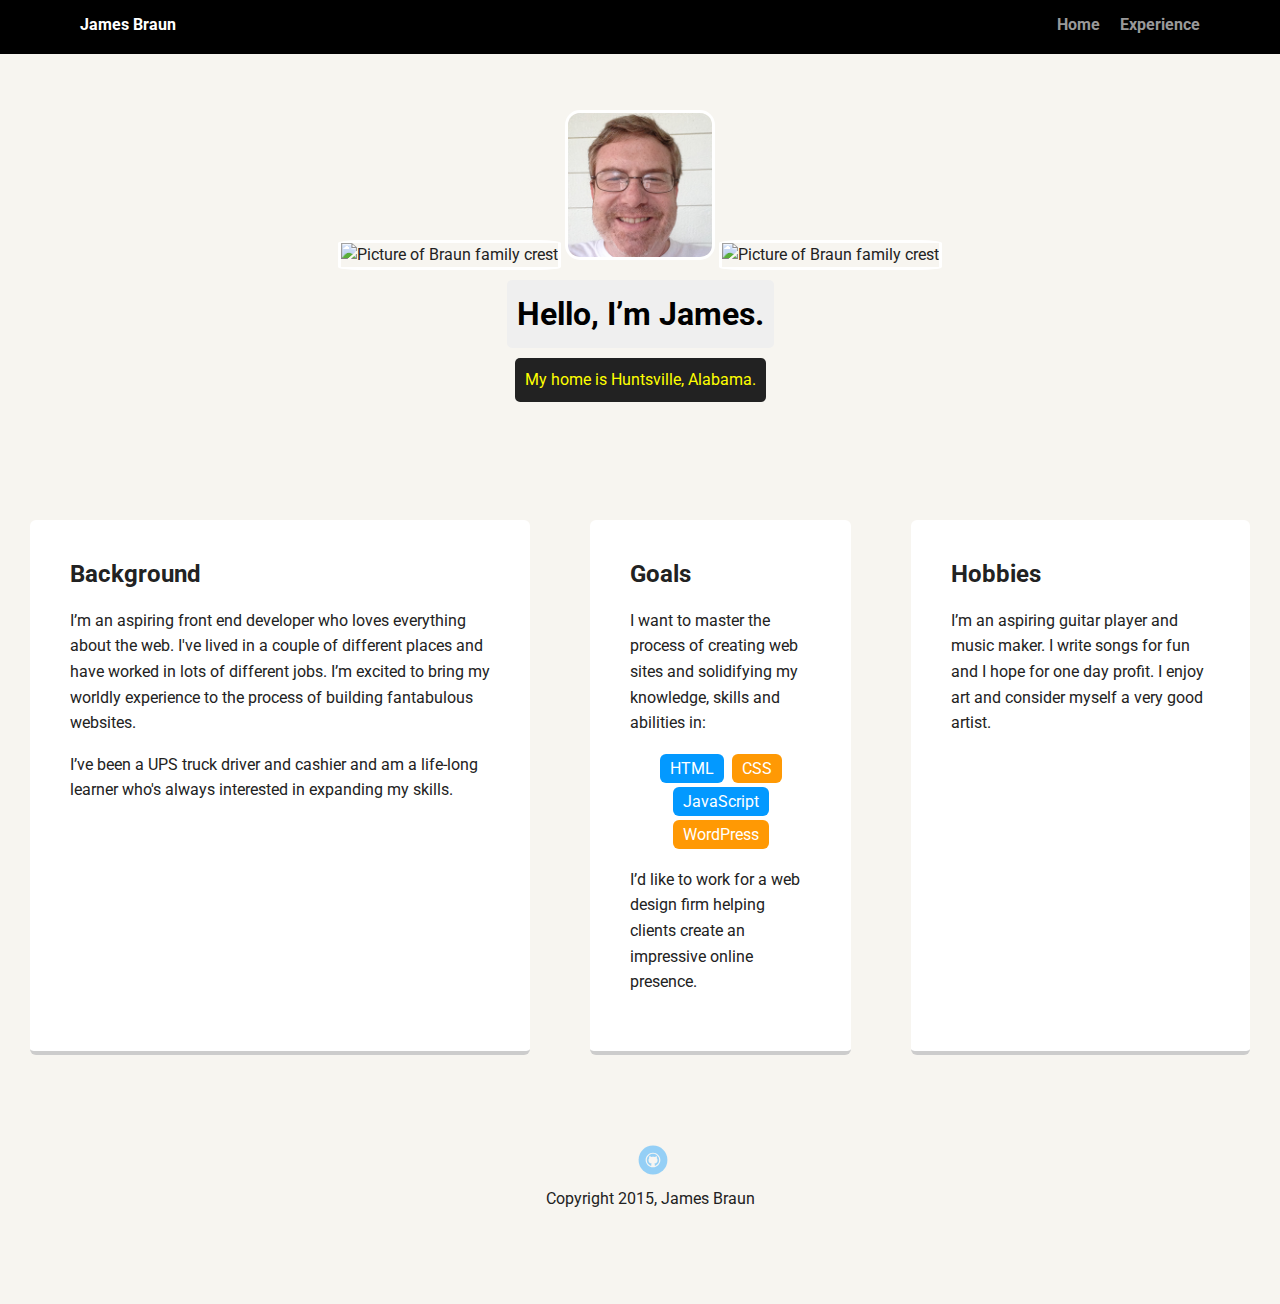
==== portfolio_update_v1/index.html @ aa9c85a0 "many changes" ====
<!doctype html>
<html lang="en">
<head>
  <meta charset="utf-8">
  <title>James Braun's Profile</title>
  <meta name="viewport" content="width=device-width, initial-scale=1.0">
  <link rel="stylesheet" href="styles.css">
  <link href="https://fonts.googleapis.com/css?family=Muli%7CRoboto:400,300,500,700,900" rel="stylesheet"></head>
  <body>

    <div class="main-nav">
        <ul class="nav">
          <li class="name">James Braun</li>
          <li><a href="index.html">Home</a></li>
          <li><a href="experience.html">Experience</a></li>
        </ul>
    </div>

    <header>
      <img src="images/braun.jpg" alt="Picture of Braun family crest" class="profile-image">
      <img src="images/me.png" alt="Picture of James Braun" class="profile-image">
      <img src="images/braun.jpg" alt="Picture of Braun family crest" class="profile-image">
      <h1 class="tag name">Hello, I’m James.</h1>
      <p class="tag location">My home is Huntsville, Alabama.</p>
    </header>

    <main class="flex">
      <div class="card">
        <h2>Background</h2>
        <p>I’m an aspiring front end developer who loves everything about the web. I've lived in a couple of different places and have worked in lots of different jobs. I’m excited to bring my worldly experience to the process of building fantabulous websites.</p>
        <p>I’ve been a UPS truck driver and cashier and am a life-long learner who's always interested in expanding my skills.</p>
      </div> 

      <div class="card">
        <h2>Goals</h2>
        <p>I want to master the process of creating web sites and solidifying my knowledge, skills and abilities in:</p>
        <ul class="skills">
          <li>HTML</li>
          <li>CSS</li>
          <li>JavaScript</li>
          <li>WordPress</li>
          <!-- <li>Ruby</li> -->
          <!-- <li>Rails</li> -->
        </ul>
        <p>I’d like to work for a web design firm helping clients create an impressive online presence.</p>
      </div> 

      <div class="card">
        <h2>Hobbies</h2>
        <p>I’m an aspiring guitar player and music maker.  I write songs for fun and I hope for one day profit.  I enjoy art and consider myself a very good artist. </p>
      </div> 

    </main>
    <footer>
      <ul>
        <li><a href="http://github.com/james-braun/" class="social github">Github</a></li>
      </ul>
      <p class="copyright">Copyright 2015, James Braun</p>
    </footer>
  </body>
  </html>
---- portfolio_update_v1/styles.css ----
/* Global Layout Set-up */
* { 
  box-sizing: border-box;
}
  
body {
  margin: 0;
  padding: 0;
  text-align: center;
  font-family: 'Roboto', sans-serif;
  color: #222;
  background: #f7f5f0;
}
/* Link Styles */

a {
  text-decoration: none;
  color: #999;
}
a:hover {
  color: #6633ff;
}

/* Section Styles */

.main-nav {
  width: 100%;
  background: black;
  min-height: 30px;
  padding: 10px;
  position: fixed;
  text-align: center;
}
.nav {
  display: flex;
  justify-content: space-around;
  font-weight: 700;
  list-style-type: none;
  margin: 0 auto;
  padding: 0;
}

.nav .name {
    display: block;
    margin-right: auto;
    color: white;
}
.nav li {
  padding: 5px 10px 10px 10px;
}
.nav a {
  transition: all .5s;
}
.nav a:hover {
  color: white
}

header {
  text-align: center;
  background: url('images/huntsville.jpg') no-repeat top center ;
  background-size: cover;
  overflow: hidden;
  padding-top: 60px;
}
header {
  line-height: 1.5;
}
header .profile-image {
  margin-top: 50px;
  width: 150px;
  height: 150px;
  border-radius: 10%;
  border: 3px solid white;
  transition: all .5s;
}
header .profile-image:hover {
  transform: scale(1.2) rotate(5deg);
}
.tag {
  background-color: #efefef;
  color: black;
  padding: 10px;
  border-radius: 5px;
  display: table;
  margin: 10px auto;
} 
.location {
  background-color: #222;
  color: yellow;
}
.card {
  margin: 30px;
  padding: 20px 40px 40px;
  max-width: 500px;
  text-align: left;
  background: #fff;
  border-bottom: 4px solid #ccc;
  border-radius: 6px;
  transition: all .5s;
}
.card:hover {
  border-color: #ff99ff;
}

ul.skills {
  padding: 0;
  text-align: center;
}

.skills li {
  border-radius: 6px;
  display: inline-block;
  background: #ff9904;
  color: white;
  padding: 5px 10px;
  margin: 2px;
}

.skills li:nth-child(odd) {
  background: #0399ff;
}

footer {
  width: 100%;
  min-height: 30px;
  padding: 20px 0 40px 20px;
}

footer .copyright {
  top: -8px;
  font-size: .75em;
}

footer ul {
  list-style-type: none;
  margin: 0;
  padding: 0;
}

footer ul li {
  display: inline-block;
}

a.social {
  display: inline-block;
  text-indent: -9999px;
  margin-left: 5px;
  width: 30px;
  height: 30px;
  background-size: 30px 30px;
  opacity: .4;
  transition: all .5s;
}
a.twitter {
  background-image: url(images/twitter.svg);
}
a.linkedin {
  background-image: url(images/linkedin.svg);
}
a.github {
  background-image: url(images/github.svg);
}
a.social:hover {
  opacity: 1;
}
.clearfix {
  clear: both;
}

/* Styles for larger screens */
@media screen and (min-width: 720px) {
  
  .flex {
      display: -ms-flexbox;      /* TWEENER - IE 10 */
      display: flex; 
      max-width: 1800px;
      -ms-flex-pack: distribute;
      justify-content: space-around;
      margin: 0 auto;
  }

  .flex-experience {
    max-width: 1200px;
  }

  header {
    min-height: 470px;
  }

  .nav {
    max-width: 1200px;
    padding: 0 30px;
  }


  main {
    padding-top: 20px;
  }

  main p {
    line-height: 1.6em;
  }

  footer {
    font-size: 1.3em;
    max-width: 1200px;
    margin: 40px auto;
  }

}
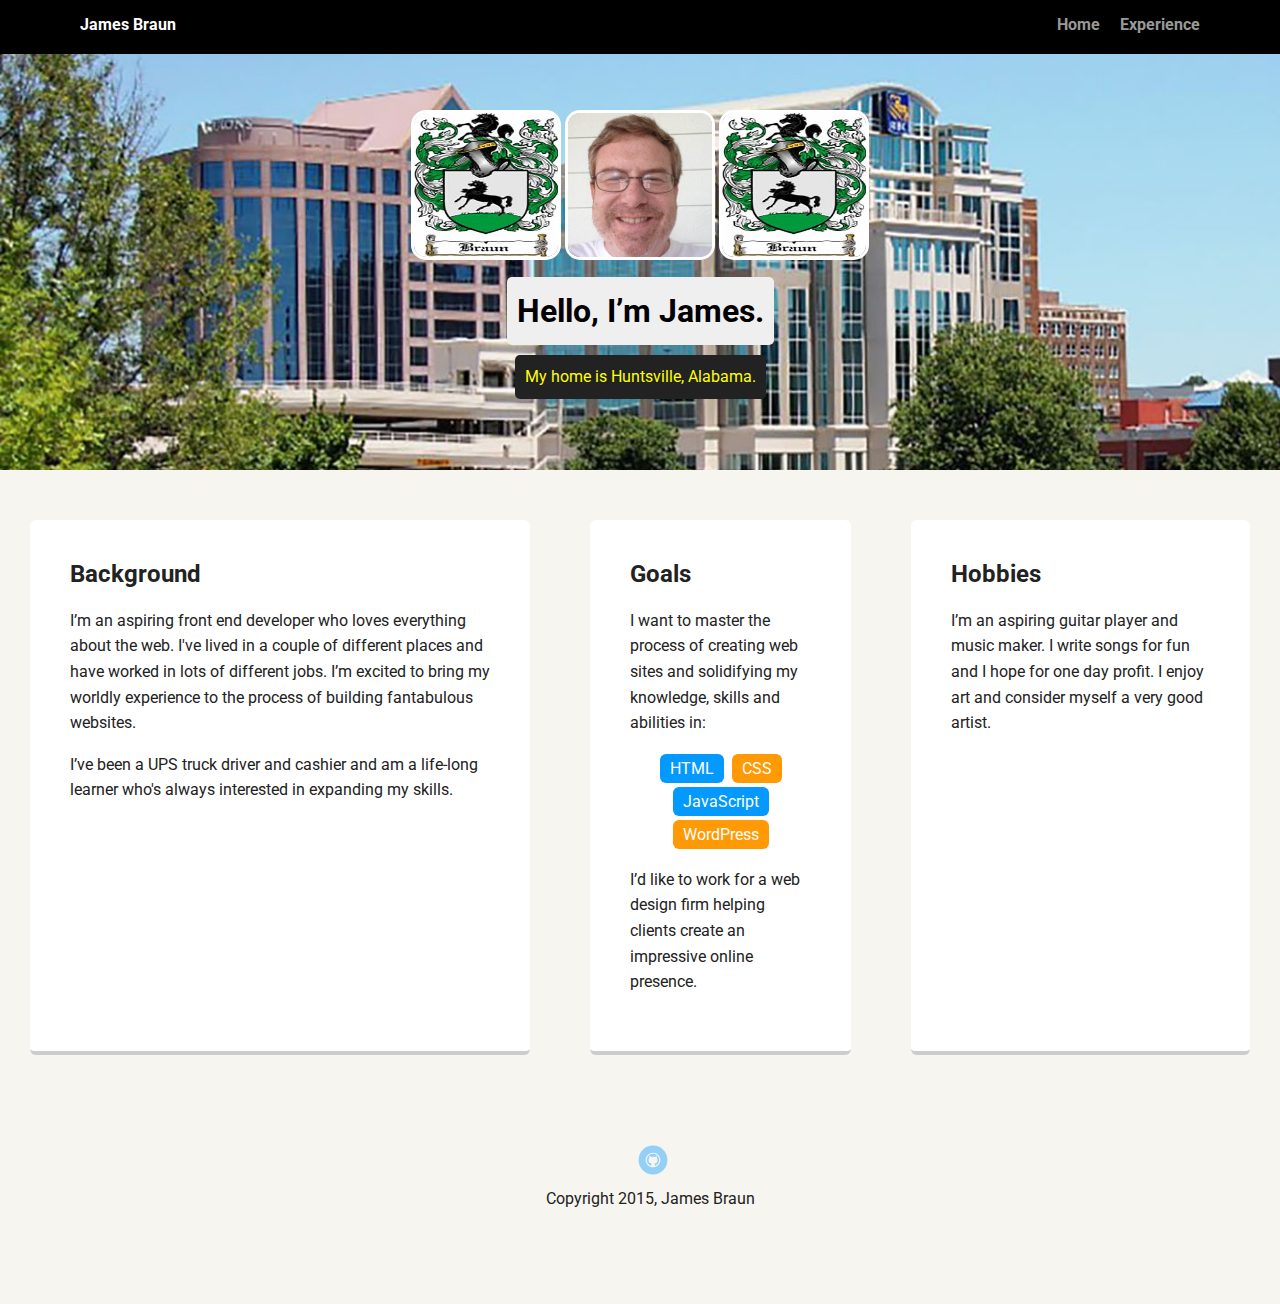
==== commit 980fa057: "change file name" ====
--- a/portfolio_update_v1/index.html
+++ b/portfolio_update_v1/index.html
@@ -17,9 +17,9 @@
     </div>
 
     <header>
-      <img src="images/braun.jpg" alt="Picture of Braun family crest" class="profile-image">
+      <img src="images/Braun.jpg" alt="Picture of Braun family crest" class="profile-image">
       <img src="images/me.png" alt="Picture of James Braun" class="profile-image">
-      <img src="images/braun.jpg" alt="Picture of Braun family crest" class="profile-image">
+      <img src="images/Braun.jpg" alt="Picture of Braun family crest" class="profile-image">
       <h1 class="tag name">Hello, I’m James.</h1>
       <p class="tag location">My home is Huntsville, Alabama.</p>
     </header>
--- a/portfolio_update_v1/styles.css
+++ b/portfolio_update_v1/styles.css
@@ -1,4 +1,5 @@
 /* Global Layout Set-up */
+
 * { 
   box-sizing: border-box;
 }
@@ -57,7 +58,7 @@
 
 header {
   text-align: center;
-  background: url('images/huntsville.jpg') no-repeat top center ;
+  background: url('images/Huntsville.jpg') no-repeat top center ;
   background-size: cover;
   overflow: hidden;
   padding-top: 60px;
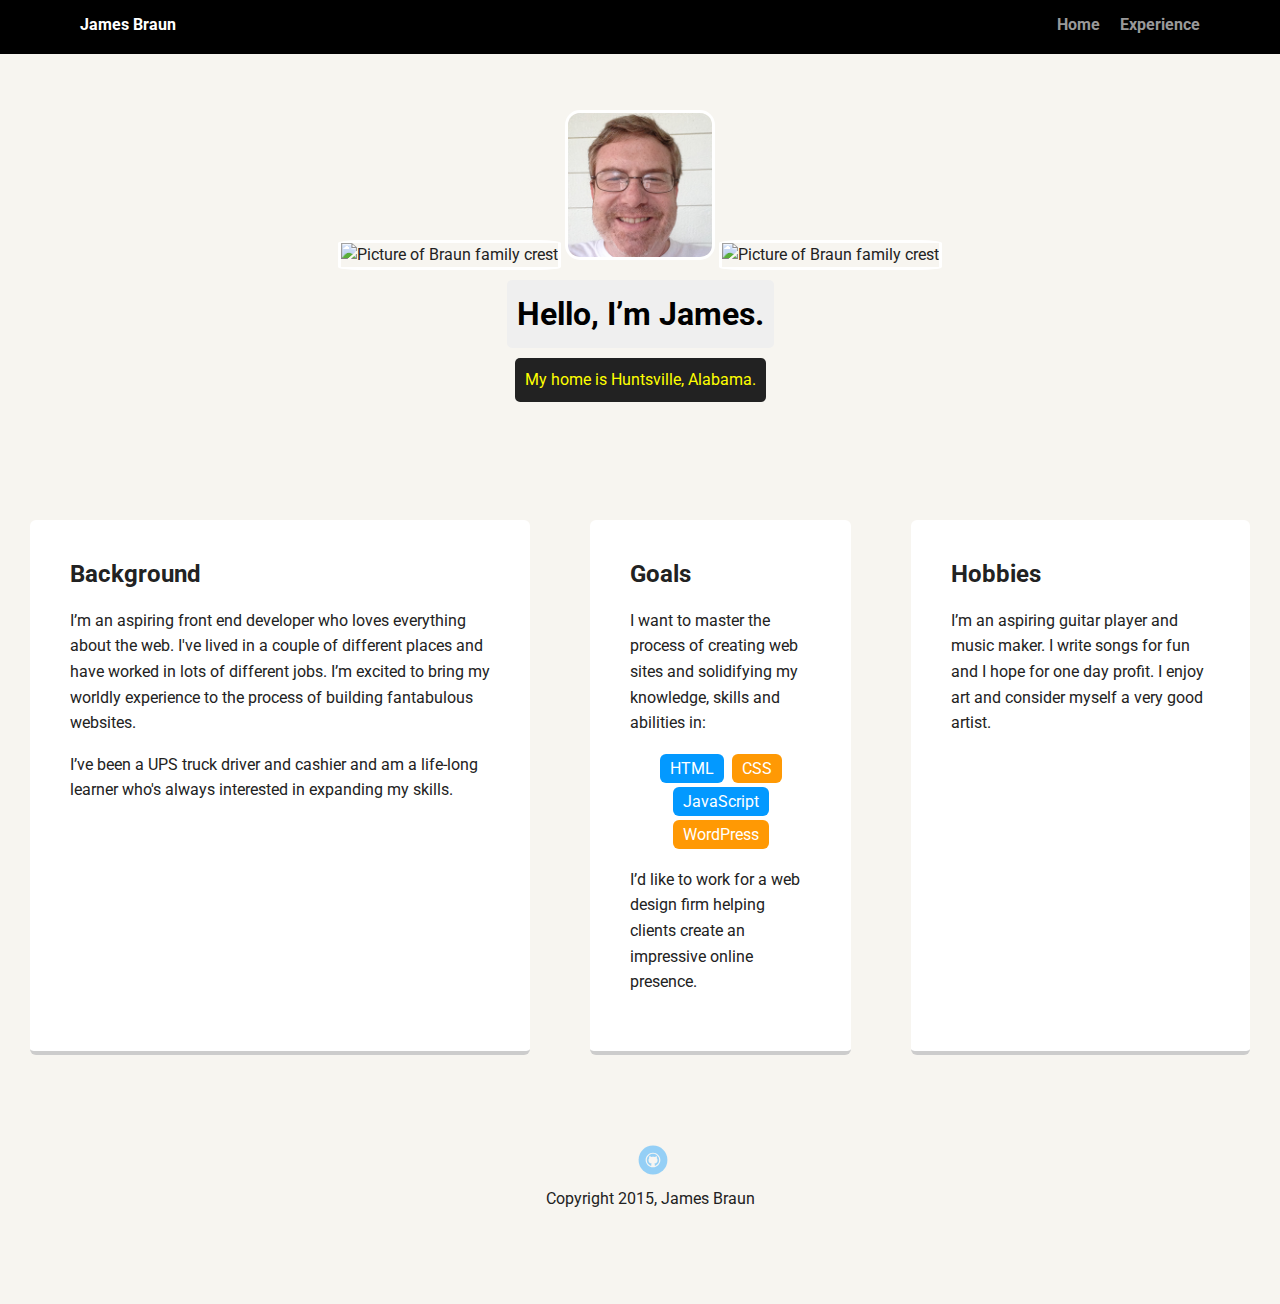
==== commit 729e09d2: "test html" ====
--- a/portfolio_update_v1/index.html
+++ b/portfolio_update_v1/index.html
@@ -17,9 +17,9 @@
     </div>
 
     <header>
-      <img src="images/Braun.jpg" alt="Picture of Braun family crest" class="profile-image">
+      <img src="images/braun.jpg" alt="Picture of Braun family crest" class="profile-image">
       <img src="images/me.png" alt="Picture of James Braun" class="profile-image">
-      <img src="images/Braun.jpg" alt="Picture of Braun family crest" class="profile-image">
+      <img src="images/braun.jpg" alt="Picture of Braun family crest" class="profile-image">
       <h1 class="tag name">Hello, I’m James.</h1>
       <p class="tag location">My home is Huntsville, Alabama.</p>
     </header>
--- a/portfolio_update_v1/styles.css
+++ b/portfolio_update_v1/styles.css
@@ -58,7 +58,7 @@
 
 header {
   text-align: center;
-  background: url('images/Huntsville.jpg') no-repeat top center ;
+  background: url('images/huntsville.jpg') no-repeat top center ;
   background-size: cover;
   overflow: hidden;
   padding-top: 60px;
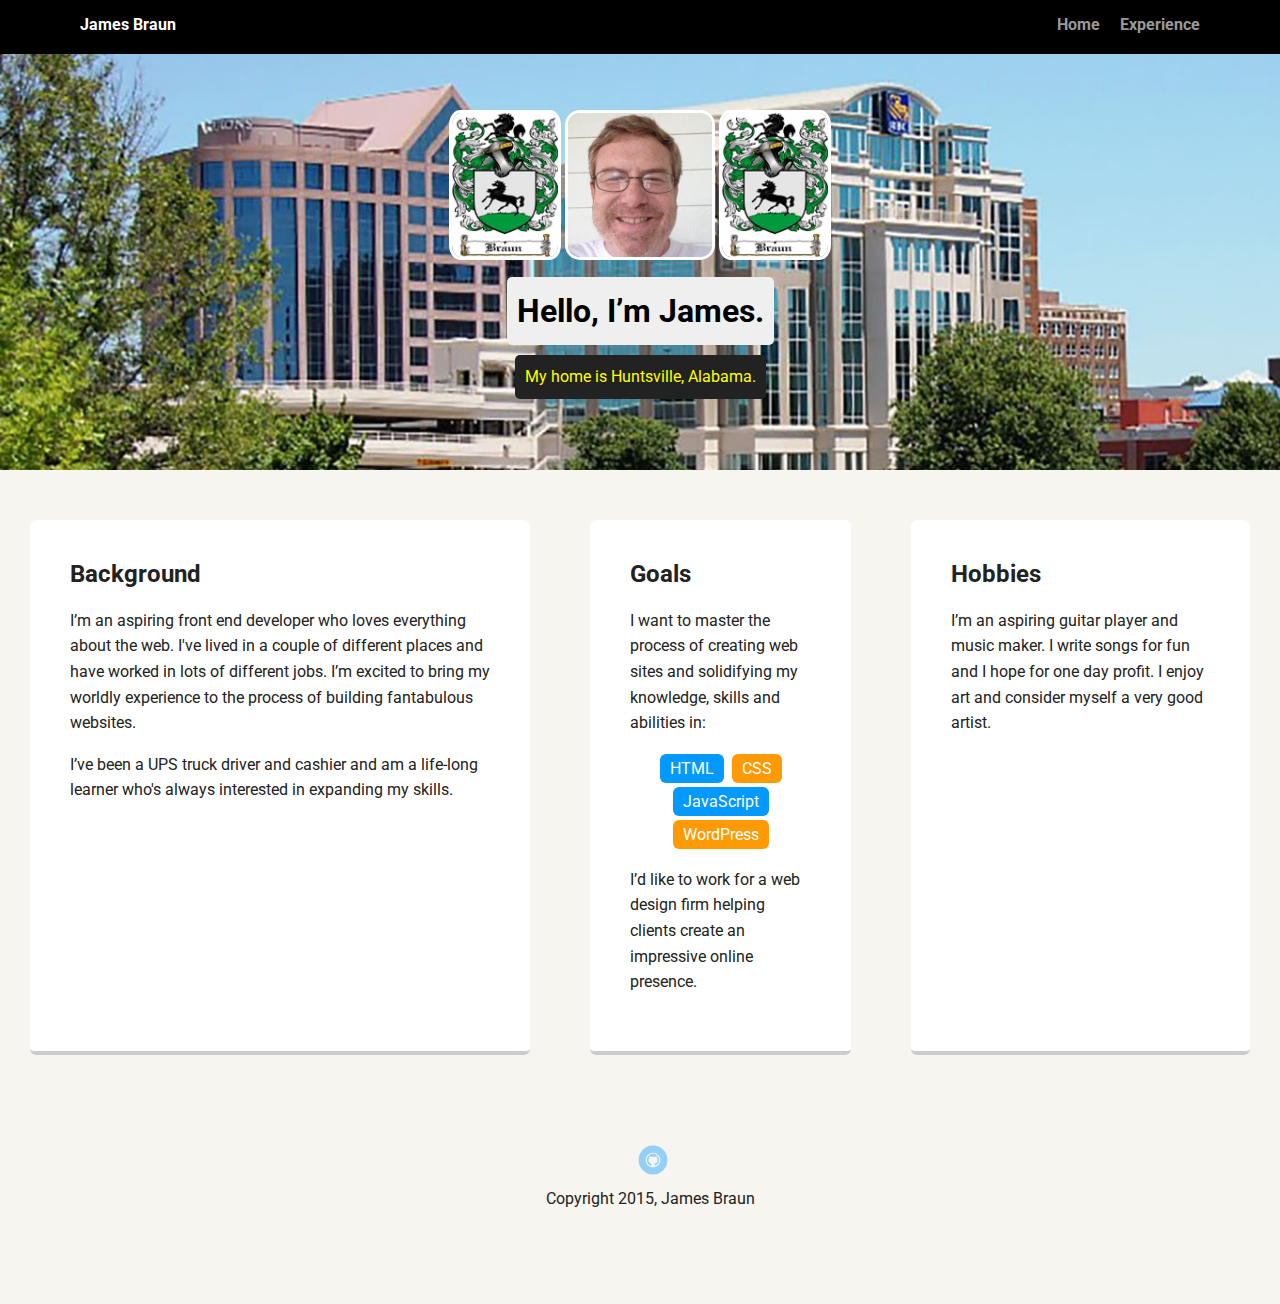
==== commit 79368e41: "added profile-image-braun for image size" ====
--- a/portfolio_update_v1/index.html
+++ b/portfolio_update_v1/index.html
@@ -17,9 +17,9 @@
     </div>
 
     <header>
-      <img src="images/braun.jpg" alt="Picture of Braun family crest" class="profile-image">
+      <img src="images/braun.jpg" alt="Picture of Braun family crest" class="profile-image profile-image-braun">
       <img src="images/me.png" alt="Picture of James Braun" class="profile-image">
-      <img src="images/braun.jpg" alt="Picture of Braun family crest" class="profile-image">
+      <img src="images/braun.jpg" alt="Picture of Braun family crest" class="profile-image profile-image-braun">
       <h1 class="tag name">Hello, I’m James.</h1>
       <p class="tag location">My home is Huntsville, Alabama.</p>
     </header>
--- a/portfolio_update_v1/styles.css
+++ b/portfolio_update_v1/styles.css
@@ -74,6 +74,10 @@
   border: 3px solid white;
   transition: all .5s;
 }
+header .profile-image-braun {
+  width: 112px;
+}
+
 header .profile-image:hover {
   transform: scale(1.2) rotate(5deg);
 }
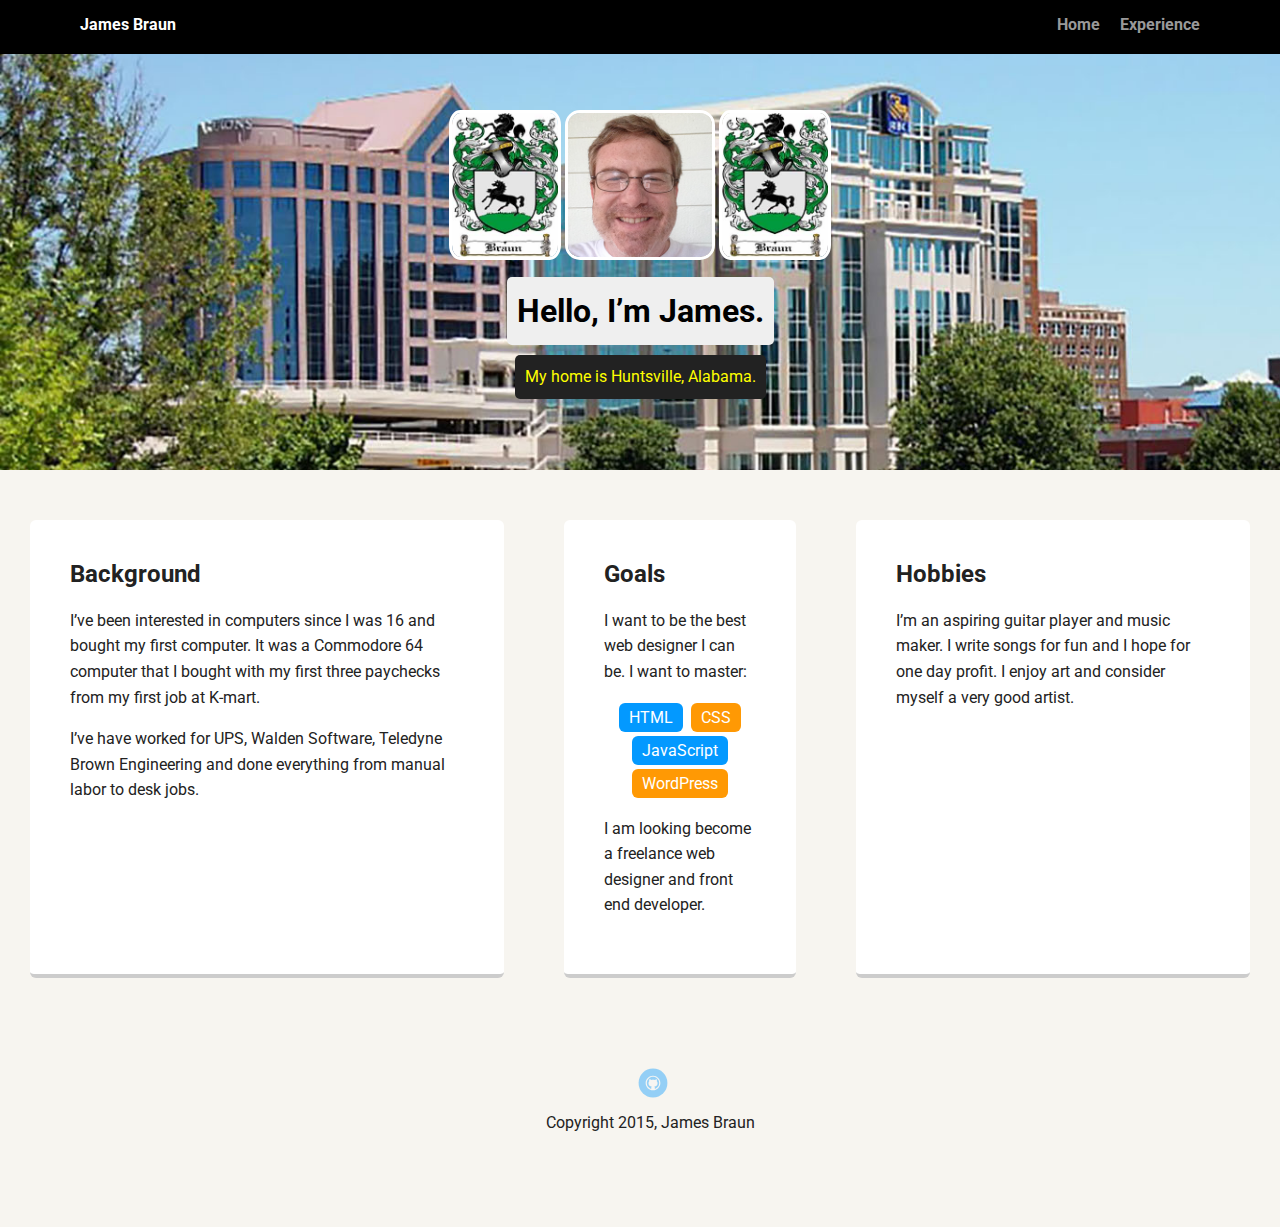
==== commit 5e585e0d: "changed text" ====
--- a/portfolio_update_v1/index.html
+++ b/portfolio_update_v1/index.html
@@ -27,22 +27,20 @@
     <main class="flex">
       <div class="card">
         <h2>Background</h2>
-        <p>I’m an aspiring front end developer who loves everything about the web. I've lived in a couple of different places and have worked in lots of different jobs. I’m excited to bring my worldly experience to the process of building fantabulous websites.</p>
-        <p>I’ve been a UPS truck driver and cashier and am a life-long learner who's always interested in expanding my skills.</p>
+        <p>I’ve been interested in computers since I was 16 and bought my first computer.  It was a Commodore 64 computer that I bought with my first three paychecks from my first job at K-mart.</p>
+        <p>I’ve have worked for UPS, Walden Software, Teledyne Brown Engineering and done everything from manual labor to desk jobs.</p>
       </div> 
 
       <div class="card">
         <h2>Goals</h2>
-        <p>I want to master the process of creating web sites and solidifying my knowledge, skills and abilities in:</p>
+        <p>I want to be the best web designer I can be. I want to master:</p>
         <ul class="skills">
           <li>HTML</li>
           <li>CSS</li>
           <li>JavaScript</li>
           <li>WordPress</li>
-          <!-- <li>Ruby</li> -->
-          <!-- <li>Rails</li> -->
         </ul>
-        <p>I’d like to work for a web design firm helping clients create an impressive online presence.</p>
+        <p>I am looking become a freelance web designer and front end developer.</p>
       </div> 
 
       <div class="card">
--- a/portfolio_update_v1/styles.css
+++ b/portfolio_update_v1/styles.css
@@ -76,6 +76,7 @@
 }
 header .profile-image-braun {
   width: 112px;
+  display: none;
 }
 
 header .profile-image:hover {
@@ -192,6 +193,10 @@
     min-height: 470px;
   }
 
+  header .profile-image-braun {
+    display: inline;
+  }
+
   .nav {
     max-width: 1200px;
     padding: 0 30px;
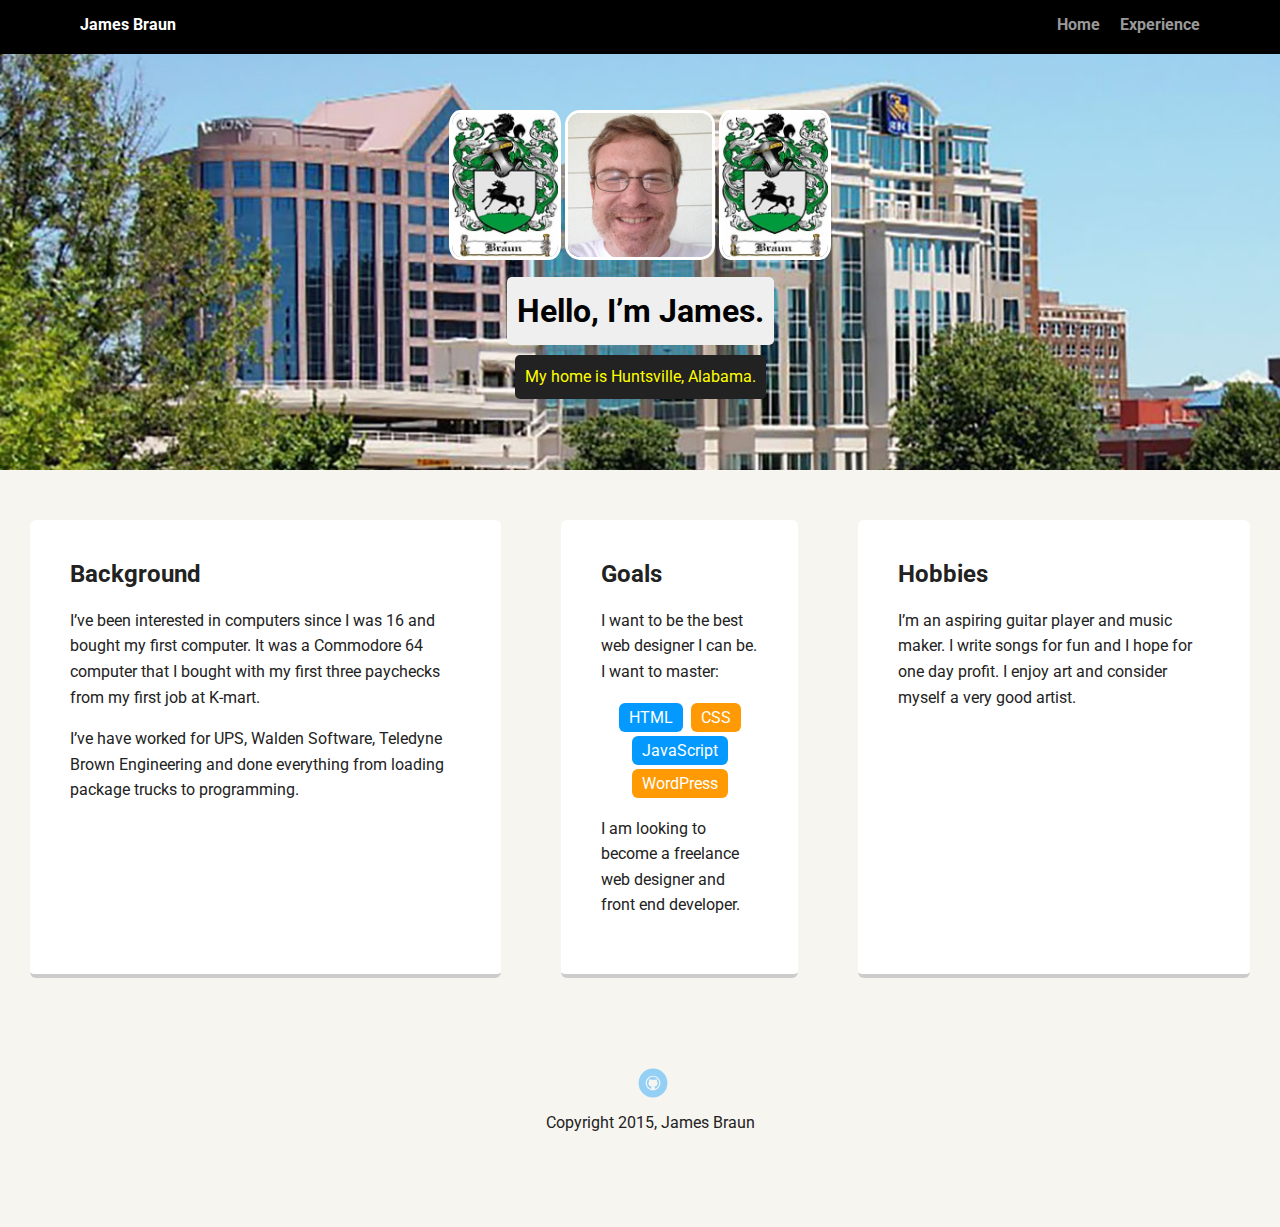
==== commit f67ac4e3: "changed text" ====
--- a/portfolio_update_v1/index.html
+++ b/portfolio_update_v1/index.html
@@ -28,7 +28,7 @@
       <div class="card">
         <h2>Background</h2>
         <p>I’ve been interested in computers since I was 16 and bought my first computer.  It was a Commodore 64 computer that I bought with my first three paychecks from my first job at K-mart.</p>
-        <p>I’ve have worked for UPS, Walden Software, Teledyne Brown Engineering and done everything from manual labor to desk jobs.</p>
+        <p>I’ve have worked for UPS, Walden Software, Teledyne Brown Engineering and done everything from loading package trucks to programming.</p>
       </div> 
 
       <div class="card">
@@ -40,7 +40,7 @@
           <li>JavaScript</li>
           <li>WordPress</li>
         </ul>
-        <p>I am looking become a freelance web designer and front end developer.</p>
+        <p>I am looking to become a freelance web designer and front end developer.</p>
       </div> 
 
       <div class="card">
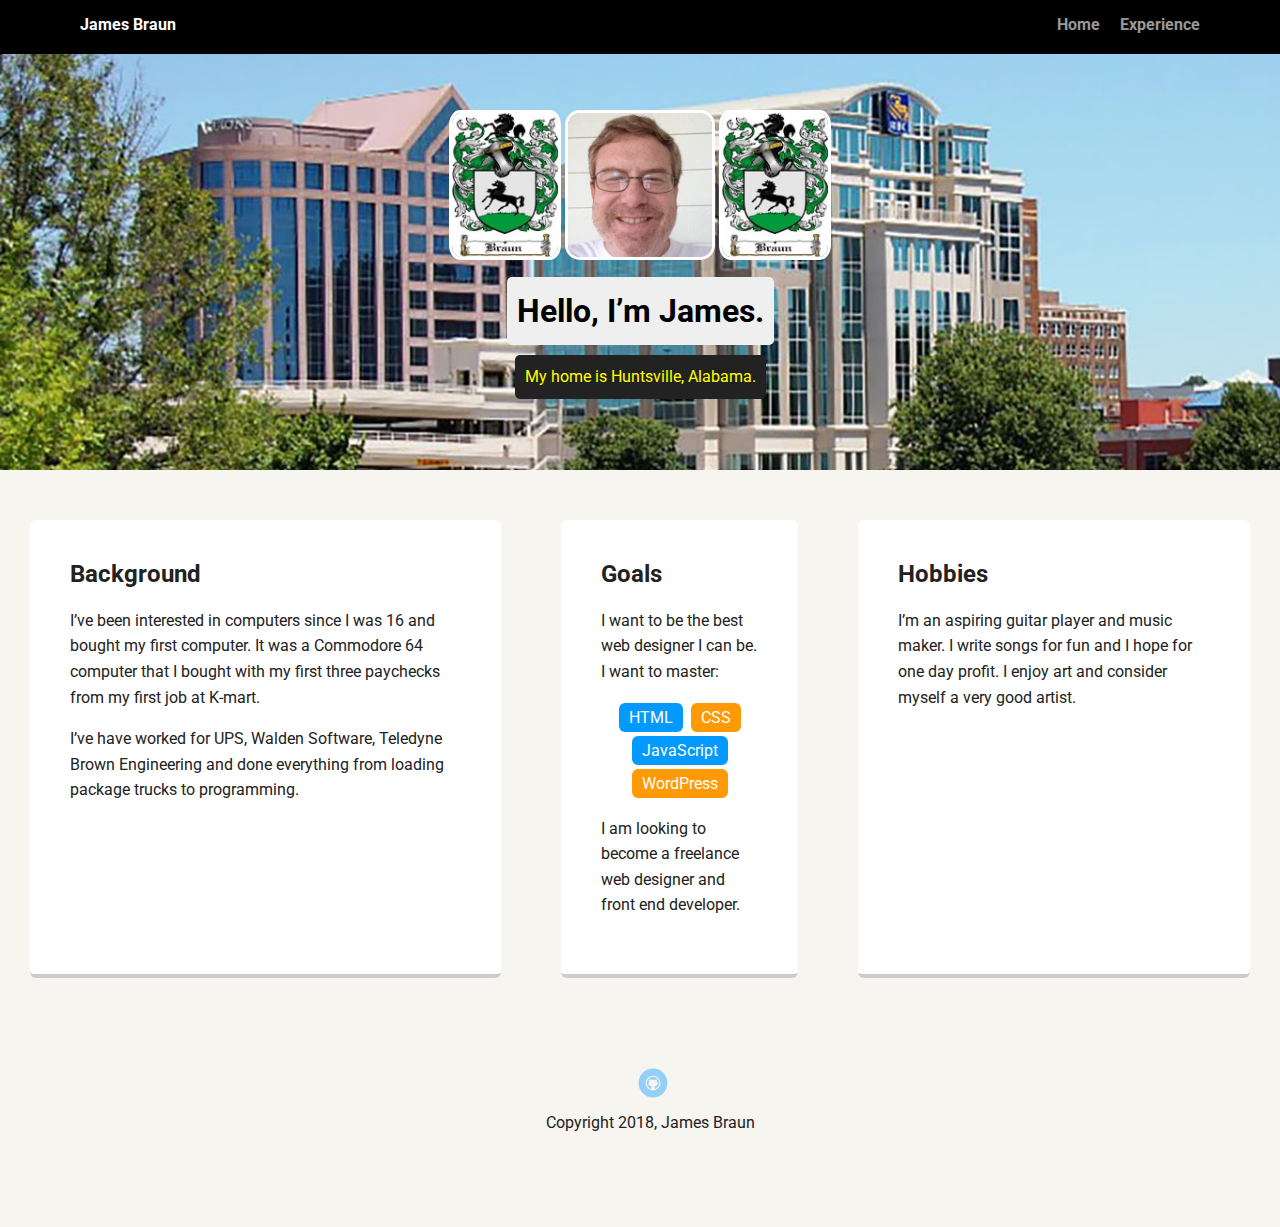
==== commit 394179ec: "changed copyright" ====
--- a/portfolio_update_v1/index.html
+++ b/portfolio_update_v1/index.html
@@ -53,7 +53,7 @@
       <ul>
         <li><a href="http://github.com/james-braun/" class="social github">Github</a></li>
       </ul>
-      <p class="copyright">Copyright 2015, James Braun</p>
+      <p class="copyright">Copyright 2018, James Braun</p>
     </footer>
   </body>
   </html>
